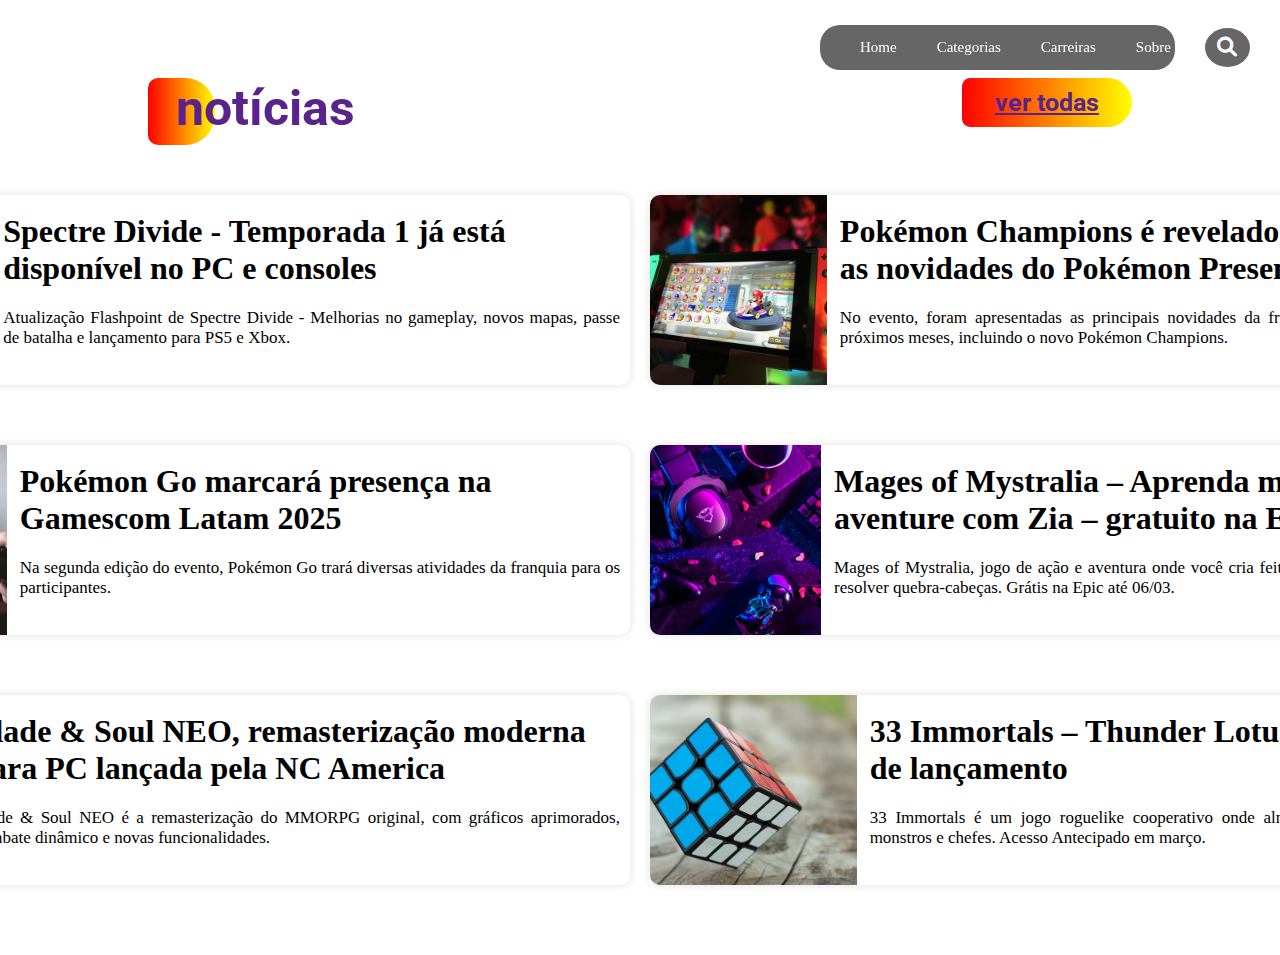
==== site/index.html @ c940020b "alterações 28-02-25" ====
<!DOCTYPE html>
<html lang="pt-br">
  <head>
    <meta charset="UTF-8" />
    <meta name="viewport" content="width=device-width, initial-scale=1.0" />
    <title>ANGG</title>
    <link rel="stylesheet" href="style.css" />
    <link
      rel="stylesheet"
      href="https://cdnjs.cloudflare.com/ajax/libs/font-awesome/6.0.0-beta3/css/all.min.css"
    />
    <link rel="preconnect" href="https://fonts.googleapis.com" />
    <link rel="preconnect" href="https://fonts.gstatic.com" crossorigin />
    <link
      href="https://fonts.googleapis.com/css2?family=Roboto:ital,wght@0,100..900;1,100..900&display=swap"
      rel="stylesheet"
    />
  </head>
  <body>
    <header>
      <div class="nav">
        <ul class="menu">
          <li><a href="">Home</a></li>
          <li><a href="">Categorias</a></li>
          <li><a href="">Carreiras</a></li>
          <li><a href="">Sobre</a></li>
        </ul>
        <div class="fundo">
          <button class="pesquisa">
            <i class="fas fa-search"></i>
          </button>
        </div>
      </div>
    </header>

    <main>
      <!-- Inicio da Main -->
      <div id="inicioMain">
        <div id="decoracao">
          <div></div>
          <h1 id="tituloMain">notícias</h1>
        </div>
        <div id="btTodos">
          <a id="textoBtTodos" href="">ver todas</a>
        </div>
      </div>

      <!-- Linha 1 -->
      <div class="linhas">
        <!-- Coluna -->
        <article>
          <!-- Noticia 1 -->
          <div class="noticia">
            <!-- Imagem -->
            <div id="imagemNoticia1" class="imagemNoticia">
              <img src="" alt="" />
            </div>
            <!-- Titulo e Descrição da Noticia -->
            <div class="textoNoticia">
              <!-- Titulo da Noticia -->
              <a class="link_news" href="">
                <h1>
                  Spectre Divide - Temporada 1 já está disponível no PC e
                  consoles
                </h1>
              </a>
              <!-- Descrição da Noticia -->
              <p>
                Atualização Flashpoint de Spectre Divide - Melhorias no
                gameplay, novos mapas, passe de batalha e lançamento para PS5 e
                Xbox.
              </p>
            </div>
          </div>
          <!-- Noticia 2 -->
          <div class="noticia">
            <!-- Imagem -->
            <div id="imagemNoticia2" class="imagemNoticia"></div>
            <!-- Titulo e Descrição da Noticia -->
            <div class="textoNoticia">
              <!-- Titulo da Noticia -->
              <a class="link_news" href="">
                <h1>
                  Pokémon Champions é revelado; confira todas as novidades do
                  Pokémon Presents
                </h1>
              </a>
              <!-- Descrição da Noticia -->
              <p>
                No evento, foram apresentadas as principais novidades da
                franquia que estão por vir nos próximos meses, incluindo o novo
                Pokémon Champions.
              </p>
            </div>
          </div>
        </article>
      </div>

      <!-- Linha 2 -->
      <div class="linhas">
        <!-- Coluna -->
        <article>
          <!-- Noticia 3 -->
          <div class="noticia">
            <!-- Imagem -->
            <div id="imagemNoticia3" class="imagemNoticia"></div>
            <!-- Titulo e Descrição da Noticia -->
            <div class="textoNoticia">
              <!-- Titulo da Noticia -->
              <a class="link_news" href="">
                <h1>Pokémon Go marcará presença na Gamescom Latam 2025</h1>
              </a>
              <!-- Descrição da Noticia -->
              <p>
                Na segunda edição do evento, Pokémon Go trará diversas
                atividades da franquia para os participantes.
              </p>
            </div>
          </div>
          <!-- Noticia 4 -->
          <div class="noticia">
            <!-- Imagem -->
            <div id="imagemNoticia4" class="imagemNoticia"></div>
            <!-- Titulo e Descrição da Noticia -->
            <div class="textoNoticia">
              <!-- Titulo da Noticia -->
              <a class="link_news" href="">
                <h1>
                  Mages of Mystralia – Aprenda magia e se aventure com Zia –
                  gratuito na Epic Games
                </h1>
              </a>
              <!-- Descrição da Noticia -->
              <p>
                Mages of Mystralia, jogo de ação e aventura onde você cria
                feitiços para enfrentar inimigos e resolver quebra-cabeças.
                Grátis na Epic até 06/03.
              </p>
            </div>
          </div>
        </article>
      </div>
      <!-- Linha 3 -->
      <div class="linhas">
        <!-- Coluna -->
        <article>
          <!-- Noticia 5 -->
          <div class="noticia">
            <!-- Imagem -->
            <div id="imagemNoticia5" class="imagemNoticia"></div>
            <!-- Titulo e Descrição da Noticia -->
            <div class="textoNoticia">
              <!-- Titulo da Noticia -->
              <a class="link_news" href="">
                <h1>
                  Blade & Soul NEO, remasterização moderna para PC lançada pela
                  NC America
                </h1>
              </a>
              <!-- Descrição da Noticia -->
              <p>
                Blade & Soul NEO é a remasterização do MMORPG original, com
                gráficos aprimorados, combate dinâmico e novas funcionalidades.
              </p>
            </div>
          </div>
          <!-- Noticia 6 -->
          <div class="noticia">
            <!-- Imagem -->
            <div id="imagemNoticia6" class="imagemNoticia"></div>
            <!-- Titulo e Descrição da Noticia -->
            <div class="textoNoticia">
              <!-- Titulo da Noticia -->
              <a class="link_news" href="">
                <h1>33 Immortals – Thunder Lotus revela data de lançamento</h1>
              </a>
              <!-- Descrição da Noticia -->
              <p>
                33 Immortals é um jogo roguelike cooperativo onde almas
                condenadas lutam contra monstros e chefes. Acesso Antecipado em
                março.
              </p>
            </div>
          </div>
        </article>
      </div>
    </main>
  </body>
</html>
---- site/style.css ----
ul {
    list-style: none;
    background-color: black;
    padding: 1px;
    overflow: hidden;
}
li {
    float: right;
}
li a {
    display: flex;
    color: white;
    text-align: center;
    padding: 14px 16px;
    text-decoration: none;
}
li a:hover {
    background-color: #111;
}
main {
    display: flex;
    flex-direction: column;
    align-items: center;
    margin: 40px;
}
.colunas {
    display: flex;
    margin: 20px;
    padding: 10px;
    background-color: blue;
}
article {
    flex: 1;
    margin: 10px;
    padding: 10px;
    background-color: darkgray;
}
.nav {
    width: 100%;
    display: flex;
    position: fixed;
    justify-content: right;
    align-items: center;
    top: 0;
    left: 0;
    z-index: 1000;
    flex-grow: 1;
}
.menu {
    background-color: black;
    opacity: 0.6;
    display: flex;
    list-style-type: none;
    height: 5vh;
    align-items: center;
    justify-content: space-between;
    width: 35vh;
    margin: 25px 30px 0 0;
    padding: 0 20px 0 20px;
    border-radius: 20px;
}
.menu li a {
    color: white;
    text-decoration: none;
    font-size: 15px;
    padding: 20px;
}
.fundo {
    display: flex;
    align-items: center;
}
.pesquisa {
    background-color: black;
    border-radius: 100%;
    opacity: 0.6;
    color: white;
    border: none;
    margin: 25px 30px 0 0;
    padding: 8px 12px;
    cursor: pointer;
    font-size: 20px;
}
.pesquisa i {
    margin-right: 1px;
}
.pesquisa:hover {
    color: #555;
}
header {
    display: flex;
    justify-content: space-between;
    align-items: center;
    padding: 0 20px;
    box-sizing: border-box;
    width: 100%;
    height: 30px;
    margin-top: 0;
    /* background-image: url(../imagens/galeria3.jpg);
    background-position: center; */
}
#inicioMain {
    width: 100%;
    margin-bottom: 20px;
}
#decoracao {
    background-color: black;
    width: 67px;
    height: 67px;
    float: left;
    margin-left: 100px;
    font-size: 40px;
    border-top-left-radius: 10px;
    border-bottom-left-radius: 10px;
    border-top-right-radius: 30px;
    border-bottom-right-radius: 30px;
    background-image: linear-gradient(to right, red , yellow);
}
#tituloMain {
    float: left;
    margin-top: -2px;
    margin-left: 100px;
    font-size: 50px;
    translate: -40%;
    color: black;
    font-family: sans-serif;
    color: rgba(90, 34, 139);
    font-family: "Roboto", sans-serif;
}
#btTodos {
    width: 150px;
    text-align: center;
    border-top-left-radius: 10px;
    border-bottom-left-radius: 10px;
    border-top-right-radius: 30px;
    border-bottom-right-radius: 30px;
    float: right;
    margin-right: 100px;
    background-image: linear-gradient(to right, red , yellow);
    font-size: 25px;
    padding: 10px;
}
#textoBtTodos {
    color: rgba(90, 34, 139);
    font-family: "Roboto", sans-serif;
    font-weight: bold;
}
.link_news {
    text-decoration: none;
    color: black;
}
.linhas {
    display: flex;
    margin: 5px;
    padding: 5px;
}
article {
    display: flex;
    flex: 1;
    background-color: white;
}
/* Bloco inteiro da Noticia */
.noticia {
    display: flex;
    border-radius: 10px;
    border-radius: 10px;
    box-shadow: 0px 0px 10px rgba(0, 0, 0, 0.123);
    margin-left: 10px;
    margin-right: 10px;
    width: 850px;
}
/* Imagens das Noticias */
.imagemNoticia {
    height: 190px;
    width: 300px;
    border-top-left-radius: 10px;
    border-bottom-left-radius: 10px;
}
#imagemNoticia1 {
    background-image: url(imagens/img1.jpg);
    background-position: center;
    background-size: cover;
}
#imagemNoticia2 {
    background-image: url(imagens/img2.jpg);
    background-position: center;
    background-size: cover;
}
#imagemNoticia3 {
    background-image: url(imagens/img3.jpg);
    background-position: center;
    background-size: cover;
}
#imagemNoticia4 {
    background-image: url(imagens/img4.jpg);
    background-position: center;
    background-size: cover;
}
#imagemNoticia5 {
    background-image: url(imagens/img5.jpg);
    background-position: center;
    background-size: cover;
}
#imagemNoticia6 {
    background-image: url(imagens/img6.jpg);
    background-position: center;
    background-size: cover;
}
/* Todos os textos da noticia */
.textoNoticia {
    margin-top: 15px;
}
h1 {
    margin: 0px 5px 18px 10px;
    padding: 3px 5px 0px 3px;
}
p {
    margin: 3px 5px 0px 10px;
    padding: 3px 5px 0px 3px;
    text-align: justify;
    font-size: 17px;
}
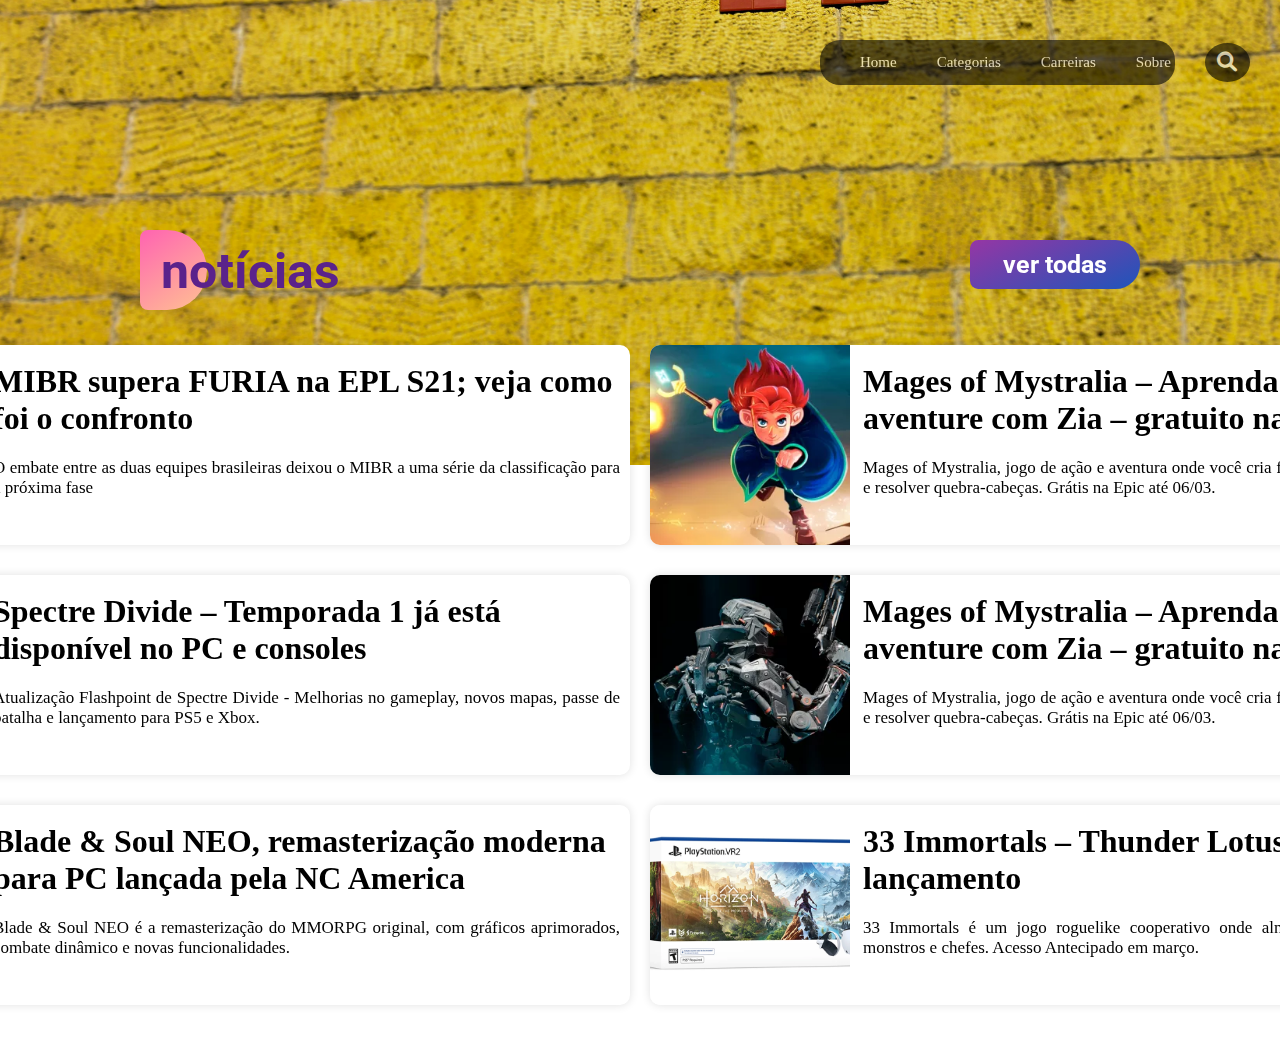
==== commit 84b29a74: "alterações 05-03-25" ====
--- a/site/index.html
+++ b/site/index.html
@@ -31,6 +31,7 @@
           </button>
         </div>
       </div>
+      <div class="background-container"></div>
     </header>
 
     <main>
@@ -41,7 +42,7 @@
           <h1 id="tituloMain">notícias</h1>
         </div>
         <div id="btTodos">
-          <a id="textoBtTodos" href="">ver todas</a>
+          <a id="textoBtTodos" href="verTodos.html" target="_blank">ver todas</a>
         </div>
       </div>
 
@@ -53,22 +54,19 @@
           <div class="noticia">
             <!-- Imagem -->
             <div id="imagemNoticia1" class="imagemNoticia">
-              <img src="" alt="" />
             </div>
             <!-- Titulo e Descrição da Noticia -->
             <div class="textoNoticia">
               <!-- Titulo da Noticia -->
-              <a class="link_news" href="">
+              <a class="link_news" href="noticia3.html" target="_blank">
                 <h1>
-                  Spectre Divide - Temporada 1 já está disponível no PC e
-                  consoles
+                  MIBR supera FURIA na EPL S21; veja como foi o confronto
                 </h1>
               </a>
               <!-- Descrição da Noticia -->
               <p>
-                Atualização Flashpoint de Spectre Divide - Melhorias no
-                gameplay, novos mapas, passe de batalha e lançamento para PS5 e
-                Xbox.
+                O embate entre as duas equipes brasileiras deixou o MIBR a uma série da classificação para a
+                            próxima fase
               </p>
             </div>
           </div>
@@ -79,17 +77,14 @@
             <!-- Titulo e Descrição da Noticia -->
             <div class="textoNoticia">
               <!-- Titulo da Noticia -->
-              <a class="link_news" href="">
+              <a class="link_news" href="noticia1.html" target="_blank">
                 <h1>
-                  Pokémon Champions é revelado; confira todas as novidades do
-                  Pokémon Presents
+                  Mages of Mystralia – Aprenda magia e se aventure com Zia – gratuito na Epic Games
                 </h1>
               </a>
               <!-- Descrição da Noticia -->
               <p>
-                No evento, foram apresentadas as principais novidades da
-                franquia que estão por vir nos próximos meses, incluindo o novo
-                Pokémon Champions.
+                Mages of Mystralia, jogo de ação e aventura onde você cria feitiços para enfrentar inimigos e resolver quebra-cabeças. Grátis na Epic até 06/03.
               </p>
             </div>
           </div>
@@ -107,13 +102,12 @@
             <!-- Titulo e Descrição da Noticia -->
             <div class="textoNoticia">
               <!-- Titulo da Noticia -->
-              <a class="link_news" href="">
-                <h1>Pokémon Go marcará presença na Gamescom Latam 2025</h1>
+              <a class="link_news" href="noticia2.html" target="_blank">
+                <h1>Spectre Divide – Temporada 1 já está disponível no PC e consoles</h1>
               </a>
               <!-- Descrição da Noticia -->
               <p>
-                Na segunda edição do evento, Pokémon Go trará diversas
-                atividades da franquia para os participantes.
+                Atualização Flashpoint de Spectre Divide - Melhorias no gameplay, novos mapas, passe de batalha e lançamento para PS5 e Xbox.
               </p>
             </div>
           </div>
--- a/site/style.css
+++ b/site/style.css
@@ -37,6 +37,7 @@
 }
 .nav {
     width: 100%;
+    height: 100px;
     display: flex;
     position: fixed;
     justify-content: right;
@@ -90,13 +91,11 @@
     display: flex;
     justify-content: space-between;
     align-items: center;
-    padding: 0 20px;
+    padding: 0px;
     box-sizing: border-box;
     width: 100%;
     height: 30px;
-    margin-top: 0;
-    /* background-image: url(../imagens/galeria3.jpg);
-    background-position: center; */
+    margin: 0px 0px 200px 0px;
 }
 #inicioMain {
     width: 100%;
@@ -105,22 +104,22 @@
 #decoracao {
     background-color: black;
     width: 67px;
-    height: 67px;
+    height: 80px;
     float: left;
     margin-left: 100px;
     font-size: 40px;
     border-top-left-radius: 10px;
     border-bottom-left-radius: 10px;
-    border-top-right-radius: 30px;
-    border-bottom-right-radius: 30px;
-    background-image: linear-gradient(to right, red , yellow);
+    border-top-right-radius: 50px;
+    border-bottom-right-radius: 50px;
+    background: linear-gradient(146.31deg, rgb(255, 99, 177), rgb(255, 194, 146));
 }
 #tituloMain {
     float: left;
-    margin-top: -2px;
+    margin-top: 9px;
     margin-left: 100px;
     font-size: 50px;
-    translate: -40%;
+    translate: -44%;
     color: black;
     font-family: sans-serif;
     color: rgba(90, 34, 139);
@@ -135,14 +134,19 @@
     border-bottom-right-radius: 30px;
     float: right;
     margin-right: 100px;
-    background-image: linear-gradient(to right, red , yellow);
+    background: linear-gradient(156.30deg, rgb(150, 54, 164), rgb(30, 85, 186));
     font-size: 25px;
     padding: 10px;
+    margin-top: 10px;
+}
+#btTodos:hover {
+    background: linear-gradient(146.31deg, rgb(255, 99, 177), rgb(255, 194, 146));
 }
 #textoBtTodos {
-    color: rgba(90, 34, 139);
+    color: white;
     font-family: "Roboto", sans-serif;
     font-weight: bold;
+    text-decoration: none;
 }
 .link_news {
     text-decoration: none;
@@ -151,12 +155,14 @@
 .linhas {
     display: flex;
     margin: 5px;
-    padding: 5px;
+    padding: 0px;
+    background-color: transparent;
 }
 article {
     display: flex;
     flex: 1;
-    background-color: white;
+    background-color: transparent;
+    padding: 0px;
 }
 /* Bloco inteiro da Noticia */
 .noticia {
@@ -167,47 +173,53 @@
     margin-left: 10px;
     margin-right: 10px;
     width: 850px;
+    padding: 0px;
+    background-color: white;
 }
 /* Imagens das Noticias */
 .imagemNoticia {
-    height: 190px;
-    width: 300px;
+    background-position: center;
+    background-size: cover;
+    height: 200px;
+    width: 200px;
+    margin-left: opx;
     border-top-left-radius: 10px;
     border-bottom-left-radius: 10px;
 }
 #imagemNoticia1 {
-    background-image: url(imagens/img1.jpg);
-    background-position: center;
-    background-size: cover;
+    background-image: url(imagens/verTodos/primeiraNoticia.webp);
+    height: 200px;
+    width: 200px;
 }
 #imagemNoticia2 {
-    background-image: url(imagens/img2.jpg);
-    background-position: center;
-    background-size: cover;
+    background-image: url(imagens/verTodos/noticiaRestante1.webp);
+    height: 200px;
+    width: 200px;
 }
 #imagemNoticia3 {
-    background-image: url(imagens/img3.jpg);
-    background-position: center;
-    background-size: cover;
+    background-image: url(imagens/verTodos/noticiaRestante2.webp);
+    height: 200px;
+    width: 200px;
 }
 #imagemNoticia4 {
-    background-image: url(imagens/img4.jpg);
-    background-position: center;
-    background-size: cover;
+    background-image: url(imagens/verTodos/noticiaRestante3.webp);
+    height: 200px;
+    width: 200px;
 }
 #imagemNoticia5 {
-    background-image: url(imagens/img5.jpg);
-    background-position: center;
-    background-size: cover;
+    background-image: url(imagens/verTodos/noticiaRestante4.webp);
+    height: 200px;
+    width: 200px;
 }
 #imagemNoticia6 {
-    background-image: url(imagens/img6.jpg);
-    background-position: center;
-    background-size: cover;
+    background-image: url(imagens/verTodos/noticiaRestante5.webp);
+    height: 200px;
+    width: 200px;
 }
 /* Todos os textos da noticia */
 .textoNoticia {
     margin-top: 15px;
+    width: 650px;
 }
 h1 {
     margin: 0px 5px 18px 10px;
@@ -218,4 +230,21 @@
     padding: 3px 5px 0px 3px;
     text-align: justify;
     font-size: 17px;
+}
+body {
+    margin: 0px;
+    padding: 0px;
+}
+.background-container {
+    width: 100%;
+    height: 100vh;
+    background-image: url(/site/imagens/img8.jpg);
+    background-position: top;
+    background-size: cover;
+    background-repeat: no-repeat;
+    border-bottom-right-radius: 80px;
+    border-bottom-left-radius: 80px;
+    overflow: hidden;
+    padding: 0px;
+    margin: 0px;
 }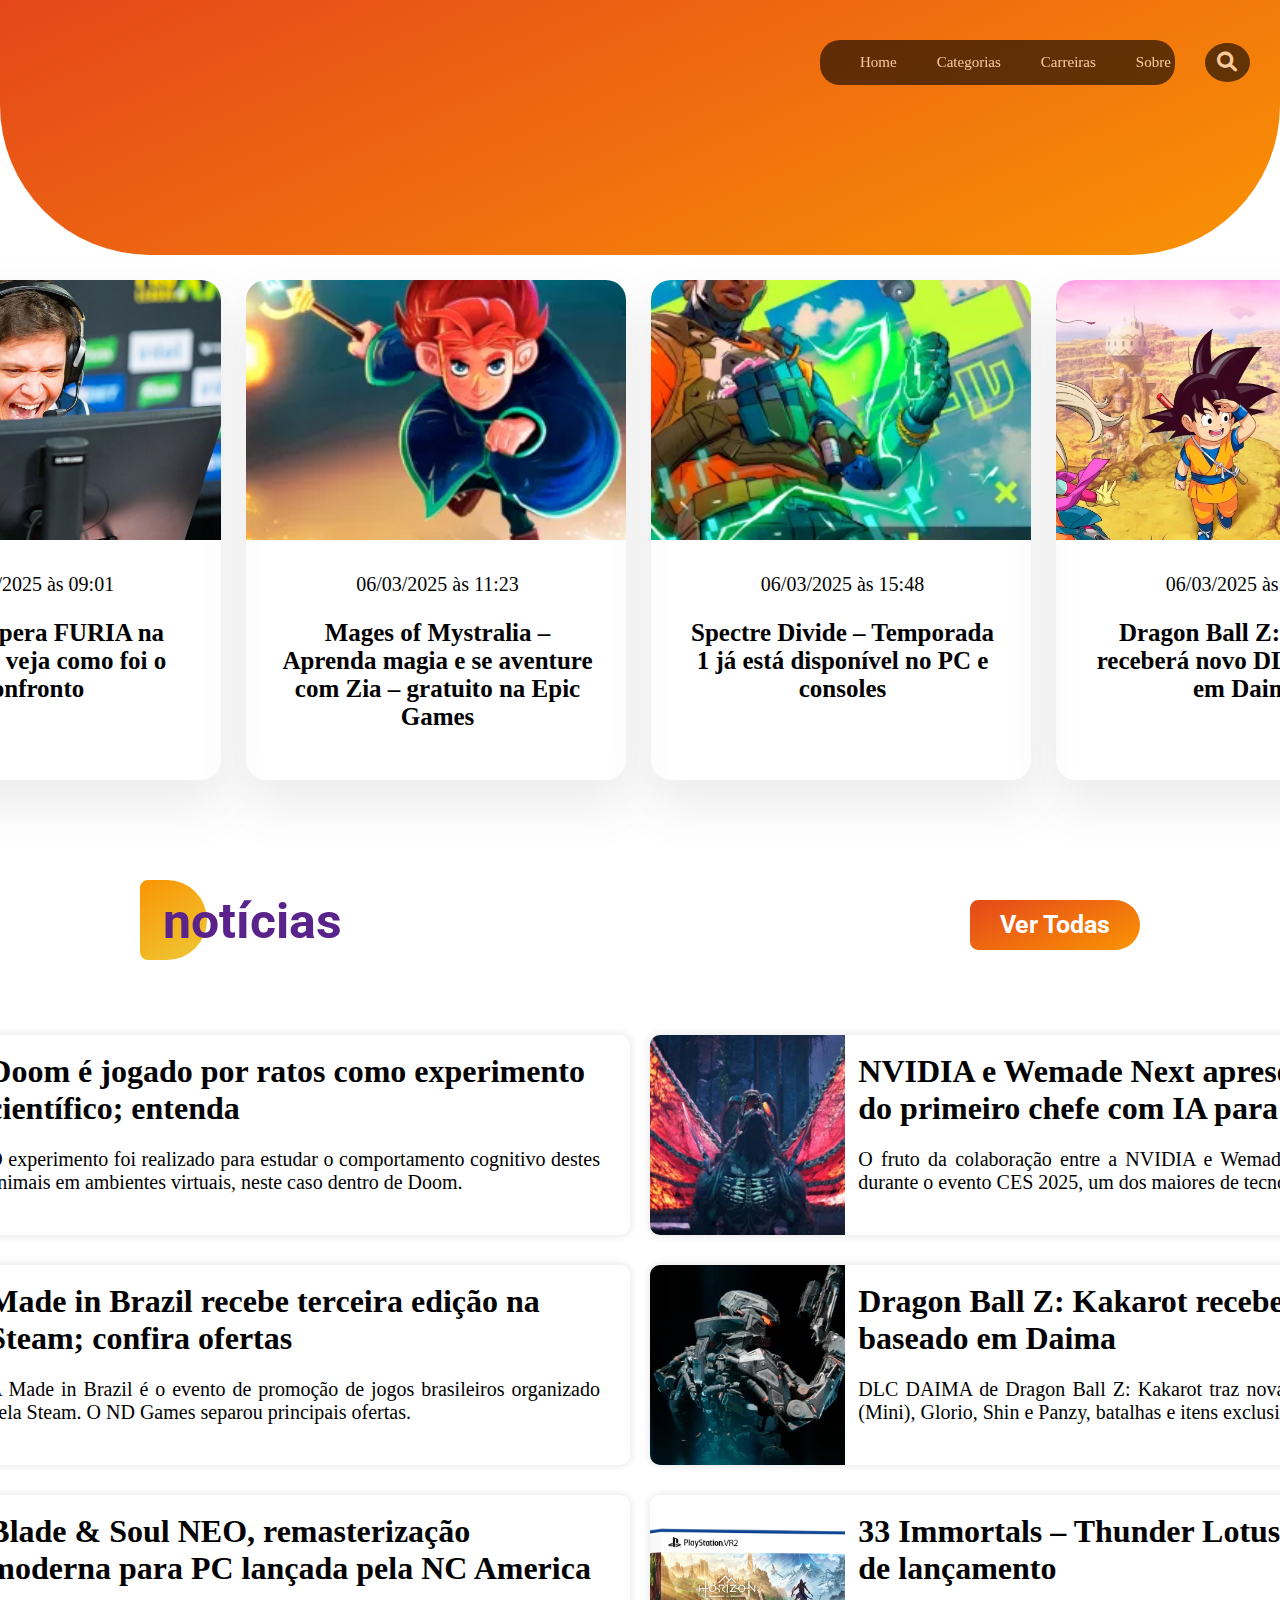
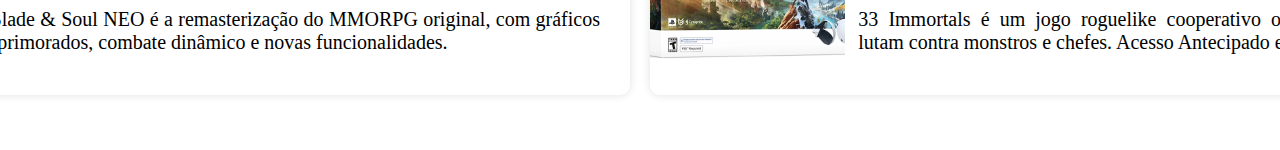
==== commit 7707a1af: "alterações 06-03-25" ====
--- a/site/index.html
+++ b/site/index.html
@@ -5,20 +5,20 @@
     <meta name="viewport" content="width=device-width, initial-scale=1.0" />
     <title>ANGG</title>
     <link rel="stylesheet" href="style.css" />
-    <link
-      rel="stylesheet"
-      href="https://cdnjs.cloudflare.com/ajax/libs/font-awesome/6.0.0-beta3/css/all.min.css"
-    />
+    <link rel="stylesheet" href="https://cdnjs.cloudflare.com/ajax/libs/font-awesome/6.0.0-beta3/css/all.min.css"/>
     <link rel="preconnect" href="https://fonts.googleapis.com" />
     <link rel="preconnect" href="https://fonts.gstatic.com" crossorigin />
-    <link
-      href="https://fonts.googleapis.com/css2?family=Roboto:ital,wght@0,100..900;1,100..900&display=swap"
-      rel="stylesheet"
-    />
+    <link href="https://fonts.googleapis.com/css2?family=Roboto:ital,wght@0,100..900;1,100..900&display=swap" rel="stylesheet" />
+    <link rel="preconnect" href="https://fonts.googleapis.com">
+    <link rel="preconnect" href="https://fonts.gstatic.com" crossorigin>
+    <link href="https://fonts.googleapis.com/css2?family=Lilita+One&display=swap" rel="stylesheet">
   </head>
+
   <body>
     <header>
       <div class="nav">
+        <div id="logo"></div>
+        <h1>ANEWSGG</h1>
         <ul class="menu">
           <li><a href="">Home</a></li>
           <li><a href="">Categorias</a></li>
@@ -35,6 +35,64 @@
     </header>
 
     <main>
+      <!-- Noticias do Dia -->
+      <div id="noticiasDoDia">
+        <!-- 1ª Noticia do Dia -->
+        <div class="noticiaDoDia">
+          <!-- Imagem 1ª Noticia do Dia -->
+          <div id="imagemNoticiaDoDia1" class="imagemNoticiaDoDia"></div>
+          <!-- Texto 1ª Noticia do Dia -->
+          <div class="textoNoticiaDoDia">
+            <p>06/03/2025 às 09:01</p>
+            <a href="noticia3.html" target="_blank">
+              <h1>MIBR supera FURIA na EPL S21; veja como foi o confronto</h1>
+            </a>
+          </div>
+        </div>
+        <!-- 2ª Noticia do Dia -->
+        <div class="noticiaDoDia">
+          <!-- Imagem 2ª Noticia do Dia -->
+          <div id="imagemNoticiaDoDia2" class="imagemNoticiaDoDia"></div>
+          <!-- Texto 2ª Noticia do Dia -->
+          <div class="textoNoticiaDoDia">
+            <p>06/03/2025 às 11:23</p>
+            <a href="noticia1.html" target="_blank">
+              <h1>
+                Mages of Mystralia – Aprenda magia e se aventure com Zia –
+                gratuito na Epic Games
+              </h1>
+            </a>
+          </div>
+        </div>
+        <!-- 3ª Noticia do Dia -->
+        <div class="noticiaDoDia">
+          <!-- Imagem 3ª Noticia do Dia -->
+          <div id="imagemNoticiaDoDia3" class="imagemNoticiaDoDia"></div>
+          <!-- Texto 3ª Noticia do Dia -->
+          <div class="textoNoticiaDoDia">
+            <p>06/03/2025 às 15:48</p>
+            <a href="noticia2.html" target="_blank">
+              <h1>
+                Spectre Divide – Temporada 1 já está disponível no PC e consoles
+              </h1>
+            </a>
+          </div>
+        </div>
+        <!-- 4ª Noticia do Dia -->
+        <div class="noticiaDoDia">
+          <!-- Imagem 4ª Noticia do Dia -->
+          <div id="imagemNoticiaDoDia4" class="imagemNoticiaDoDia"></div>
+          <!-- Texto 4ª Noticia do Dia -->
+          <div class="textoNoticiaDoDia">
+            <p>06/03/2025 às 18:00</p>
+            <a href="noticia4.html" target="_blank">
+              <h1>Dragon Ball Z: Kakarot receberá novo DLC baseado em Daima</h1>
+            </a>
+          </div>
+        </div>
+      </div>
+      <!-- Noticias do Dia -->
+
       <!-- Inicio da Main -->
       <div id="inicioMain">
         <div id="decoracao">
@@ -42,9 +100,12 @@
           <h1 id="tituloMain">notícias</h1>
         </div>
         <div id="btTodos">
-          <a id="textoBtTodos" href="verTodos.html" target="_blank">ver todas</a>
-        </div>
-      </div>
+          <a id="textoBtTodos" href="verTodos.html" target="_blank"
+            >Ver Todas</a
+          >
+        </div>
+      </div>
+      <!-- Inicio da Main -->
 
       <!-- Linha 1 -->
       <div class="linhas">
@@ -53,20 +114,20 @@
           <!-- Noticia 1 -->
           <div class="noticia">
             <!-- Imagem -->
-            <div id="imagemNoticia1" class="imagemNoticia">
-            </div>
-            <!-- Titulo e Descrição da Noticia -->
-            <div class="textoNoticia">
-              <!-- Titulo da Noticia -->
-              <a class="link_news" href="noticia3.html" target="_blank">
-                <h1>
-                  MIBR supera FURIA na EPL S21; veja como foi o confronto
-                </h1>
-              </a>
-              <!-- Descrição da Noticia -->
-              <p>
-                O embate entre as duas equipes brasileiras deixou o MIBR a uma série da classificação para a
-                            próxima fase
+            <div id="imagemNoticia1" class="imagemNoticia"></div>
+            <!-- Titulo e Descrição da Noticia -->
+            <div class="textoNoticia">
+              <!-- Titulo da Noticia -->
+              <a class="link_news" href="" target="_blank">
+                <h1>
+                  Doom é jogado por ratos como experimento científico; entenda
+                </h1>
+              </a>
+              <!-- Descrição da Noticia -->
+              <p>
+                O experimento foi realizado para estudar o comportamento
+                cognitivo destes animais em ambientes virtuais, neste caso
+                dentro de Doom.
               </p>
             </div>
           </div>
@@ -77,14 +138,17 @@
             <!-- Titulo e Descrição da Noticia -->
             <div class="textoNoticia">
               <!-- Titulo da Noticia -->
-              <a class="link_news" href="noticia1.html" target="_blank">
-                <h1>
-                  Mages of Mystralia – Aprenda magia e se aventure com Zia – gratuito na Epic Games
-                </h1>
-              </a>
-              <!-- Descrição da Noticia -->
-              <p>
-                Mages of Mystralia, jogo de ação e aventura onde você cria feitiços para enfrentar inimigos e resolver quebra-cabeças. Grátis na Epic até 06/03.
+              <a class="link_news" href="" target="_blank">
+                <h1>
+                  NVIDIA e Wemade Next apresentam criação do primeiro chefe com
+                  IA para MIR5
+                </h1>
+              </a>
+              <!-- Descrição da Noticia -->
+              <p>
+                O fruto da colaboração entre a NVIDIA e Wemade Next foi
+                apresentada durante o evento CES 2025, um dos maiores de
+                tecnologia do mundo.
               </p>
             </div>
           </div>
@@ -102,12 +166,16 @@
             <!-- Titulo e Descrição da Noticia -->
             <div class="textoNoticia">
               <!-- Titulo da Noticia -->
-              <a class="link_news" href="noticia2.html" target="_blank">
-                <h1>Spectre Divide – Temporada 1 já está disponível no PC e consoles</h1>
-              </a>
-              <!-- Descrição da Noticia -->
-              <p>
-                Atualização Flashpoint de Spectre Divide - Melhorias no gameplay, novos mapas, passe de batalha e lançamento para PS5 e Xbox.
+              <a class="link_news" href="" target="_blank">
+                <h1>
+                  Made in Brazil recebe terceira edição na Steam; confira
+                  ofertas
+                </h1>
+              </a>
+              <!-- Descrição da Noticia -->
+              <p>
+                A Made in Brazil é o evento de promoção de jogos brasileiros
+                organizado pela Steam. O ND Games separou principais ofertas.
               </p>
             </div>
           </div>
@@ -120,15 +188,13 @@
               <!-- Titulo da Noticia -->
               <a class="link_news" href="">
                 <h1>
-                  Mages of Mystralia – Aprenda magia e se aventure com Zia –
-                  gratuito na Epic Games
-                </h1>
-              </a>
-              <!-- Descrição da Noticia -->
-              <p>
-                Mages of Mystralia, jogo de ação e aventura onde você cria
-                feitiços para enfrentar inimigos e resolver quebra-cabeças.
-                Grátis na Epic até 06/03.
+                  Dragon Ball Z: Kakarot receberá novo DLC baseado em Daima
+                </h1>
+              </a>
+              <!-- Descrição da Noticia -->
+              <p>
+                DLC DAIMA de Dragon Ball Z: Kakarot traz novas aventuras com
+                Goku (Mini), Glorio, Shin e Panzy, batalhas e itens exclusivos.
               </p>
             </div>
           </div>
@@ -179,5 +245,8 @@
         </article>
       </div>
     </main>
+    <footer>
+      
+    </footer>
   </body>
 </html>
--- a/site/style.css
+++ b/site/style.css
@@ -56,7 +56,7 @@
     align-items: center;
     justify-content: space-between;
     width: 35vh;
-    margin: 25px 30px 0 0;
+    margin: 25px 30px 0px 0px;
     padding: 0 20px 0 20px;
     border-radius: 20px;
 }
@@ -95,11 +95,11 @@
     box-sizing: border-box;
     width: 100%;
     height: 30px;
-    margin: 0px 0px 200px 0px;
+    margin: 0px 0px 250px 0px;
 }
 #inicioMain {
     width: 100%;
-    margin-bottom: 20px;
+    margin-bottom: 60px;
 }
 #decoracao {
     background-color: black;
@@ -112,14 +112,14 @@
     border-bottom-left-radius: 10px;
     border-top-right-radius: 50px;
     border-bottom-right-radius: 50px;
-    background: linear-gradient(146.31deg, rgb(255, 99, 177), rgb(255, 194, 146));
+    background: linear-gradient(146.31deg, rgb(250, 148, 4), rgb(238, 202, 55));
 }
 #tituloMain {
     float: left;
     margin-top: 9px;
-    margin-left: 100px;
+    margin-left: 20px;
     font-size: 50px;
-    translate: -44%;
+    /* translate: -44%; */
     color: black;
     font-family: sans-serif;
     color: rgba(90, 34, 139);
@@ -127,6 +127,7 @@
 }
 #btTodos {
     width: 150px;
+    height: 30px;
     text-align: center;
     border-top-left-radius: 10px;
     border-bottom-left-radius: 10px;
@@ -134,13 +135,13 @@
     border-bottom-right-radius: 30px;
     float: right;
     margin-right: 100px;
-    background: linear-gradient(156.30deg, rgb(150, 54, 164), rgb(30, 85, 186));
+    background: linear-gradient(156.30deg, rgb(229, 71, 26), rgb(250, 148, 4));
     font-size: 25px;
     padding: 10px;
-    margin-top: 10px;
+    margin-top: 20px;
 }
 #btTodos:hover {
-    background: linear-gradient(146.31deg, rgb(255, 99, 177), rgb(255, 194, 146));
+    background: linear-gradient(146.31deg, rgb(250, 148, 4), rgb(238, 202, 55));
 }
 #textoBtTodos {
     color: white;
@@ -187,17 +188,17 @@
     border-bottom-left-radius: 10px;
 }
 #imagemNoticia1 {
-    background-image: url(imagens/verTodos/primeiraNoticia.webp);
+    background-image: url(imagens/verTodos/noticiaRestante9.webp);
     height: 200px;
     width: 200px;
 }
 #imagemNoticia2 {
-    background-image: url(imagens/verTodos/noticiaRestante1.webp);
+    background-image: url(imagens/verTodos/noticiaRestante10.webp);
     height: 200px;
     width: 200px;
 }
 #imagemNoticia3 {
-    background-image: url(imagens/verTodos/noticiaRestante2.webp);
+    background-image: url(imagens/verTodos/noticiaRestante11.webp);
     height: 200px;
     width: 200px;
 }
@@ -219,6 +220,7 @@
 /* Todos os textos da noticia */
 .textoNoticia {
     margin-top: 15px;
+    margin-right: 20px;
     width: 650px;
 }
 h1 {
@@ -229,7 +231,7 @@
     margin: 3px 5px 0px 10px;
     padding: 3px 5px 0px 3px;
     text-align: justify;
-    font-size: 17px;
+    font-size: 20px;
 }
 body {
     margin: 0px;
@@ -237,14 +239,92 @@
 }
 .background-container {
     width: 100%;
-    height: 100vh;
-    background-image: url(/site/imagens/img8.jpg);
+    height: 53.4vh;
+    background: linear-gradient(156.30deg, rgb(229, 71, 26) 21.795%, rgb(250, 148, 4) 101.627%), rgb(238, 202, 55);
     background-position: top;
     background-size: cover;
     background-repeat: no-repeat;
-    border-bottom-right-radius: 80px;
-    border-bottom-left-radius: 80px;
+    border-bottom-right-radius: 150px;
+    border-bottom-left-radius: 150px;
     overflow: hidden;
     padding: 0px;
     margin: 0px;
+    position: fixed;
+}
+
+/* ---- NOTICIAS DO DIA ---- */
+#noticiasDoDia {
+    padding: 0px;
+    display: flex;
+    width: 1598px;
+    height: 500px;
+    margin-bottom: 100px;
+    background-color: transparent;
+}
+.noticiaDoDia {
+    display: block;
+    height: 500px;
+    width: 380px;
+    box-shadow: 0px 25px 50px 0px rgba(93, 93, 93, 0.12);
+    background-color: transparent;
+    margin-right: 25px;
+    border-radius: 20px;
+}
+.imagemNoticiaDoDia {
+    background-size: cover;
+    background-position: center;
+    background-repeat: no-repeat;
+    height: 260px;
+    width: 380px;
+    padding: 0px;
+    margin: 0px;
+    border-top-right-radius: 20px;
+    margin-bottom: 30px;
+    border-top-left-radius: 20px;
+}
+.textoNoticiaDoDia {
+    margin: auto;
+    padding-left: 20px;
+    padding-right: 20px;
+    text-align: center
+}
+.textoNoticiaDoDia p {
+    margin-bottom: 20px;
+    text-align: center;
+}
+.textoNoticiaDoDia h1 {
+    font-size: 25px;
+    color: black;
+}
+.textoNoticiaDoDia a {
+    text-decoration: none;
+}
+#imagemNoticiaDoDia1 {
+    background-image: url(imagens/verTodos/primeiraNoticia.webp);
+}
+#imagemNoticiaDoDia2 {
+    background-image: url(imagens/verTodos/noticiaRestante1.webp);
+}
+#imagemNoticiaDoDia3 {
+    background-image: url(imagens/verTodos/noticiaRestante2.webp);
+}
+#imagemNoticiaDoDia4 {
+    background-image: url(imagens/noticia4_destaqueFundo.webp);
+}
+.nav h1 {
+    transform: translate(-500%, 180%);
+    font-size: 40px;
+    color: black;
+    font-family: "Lilita One", sans-serif;
+    text-shadow: white 1.5px 0px 4px;
+}
+#logo {
+    background-image: url(imagens/logo.png);
+    transform: translate(-370%, 15%);
+    background-size: cover;
+    width: 200px;
+    height: 200px;
+}
+footer {
+    background: linear-gradient(156.30deg, rgb(229, 71, 26) 21.795%, rgb(250, 148, 4) 101.627%), rgb(238, 202, 55) !important;
 }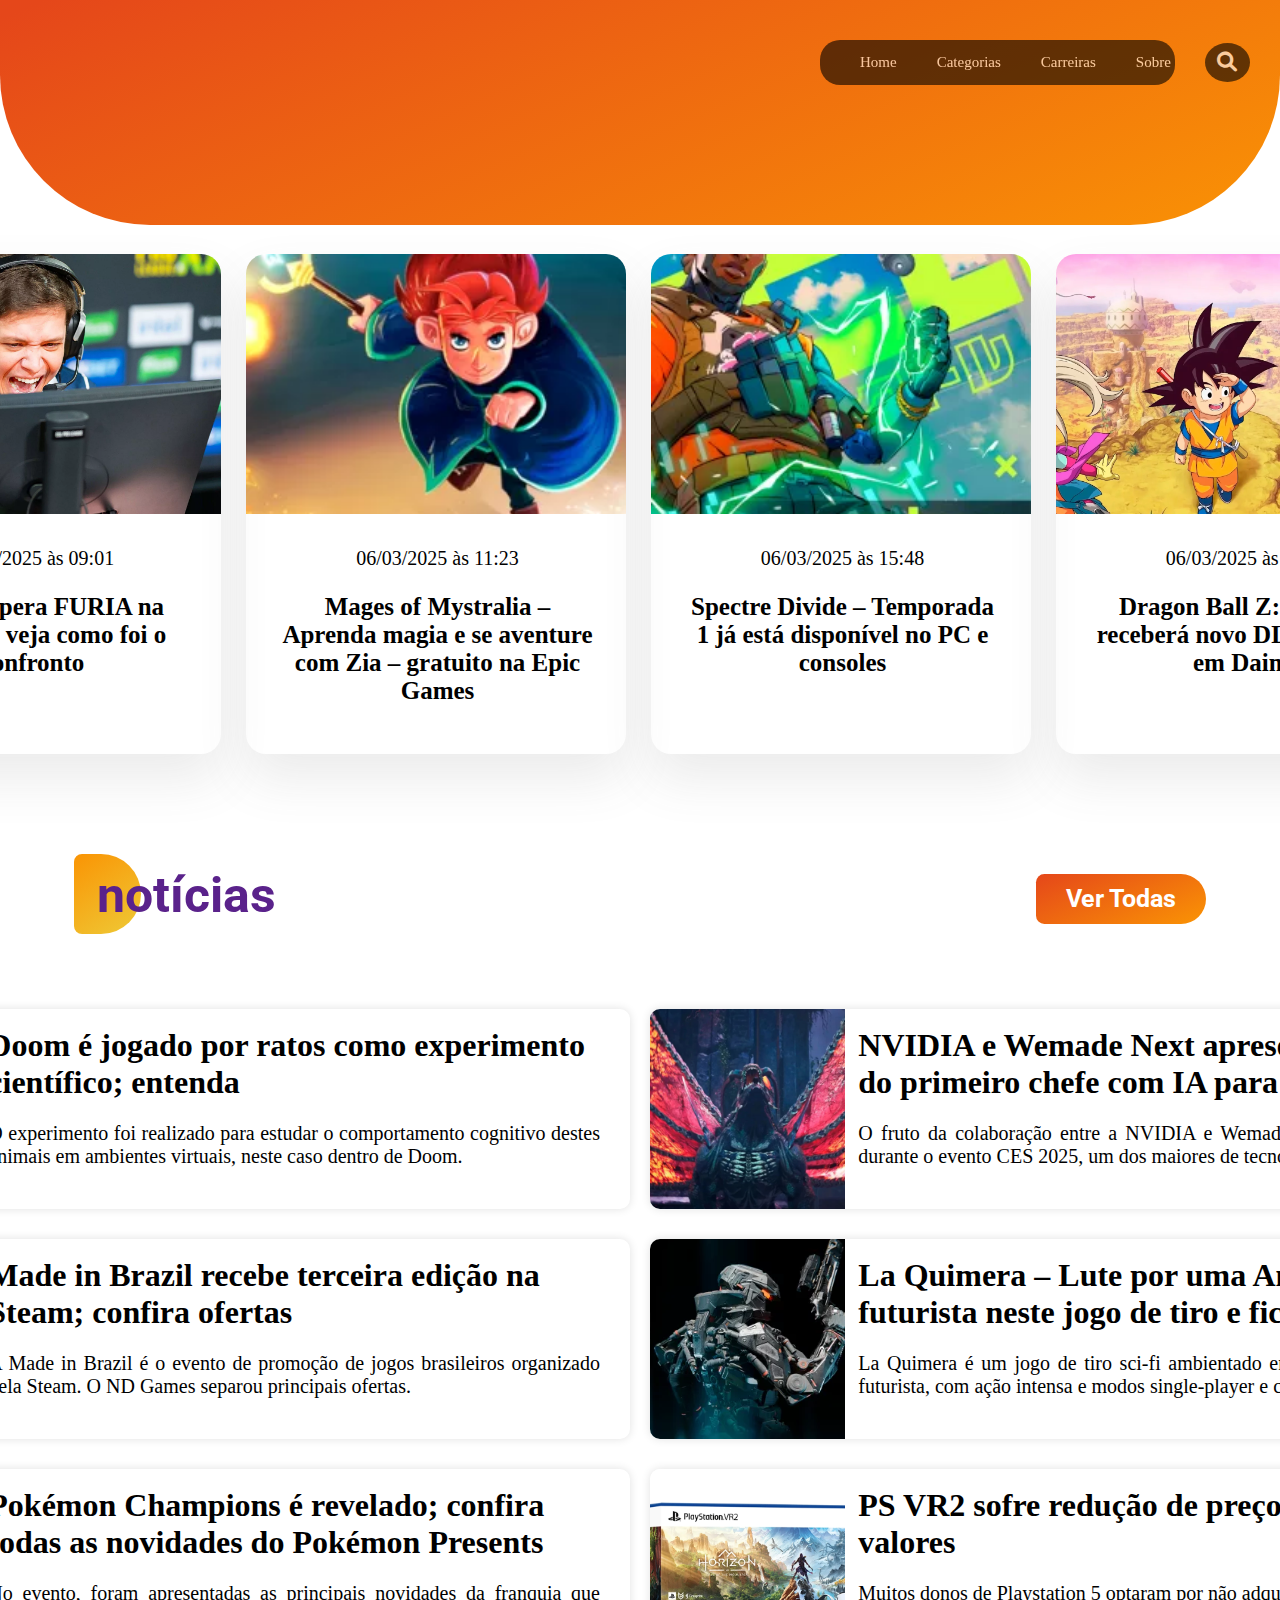
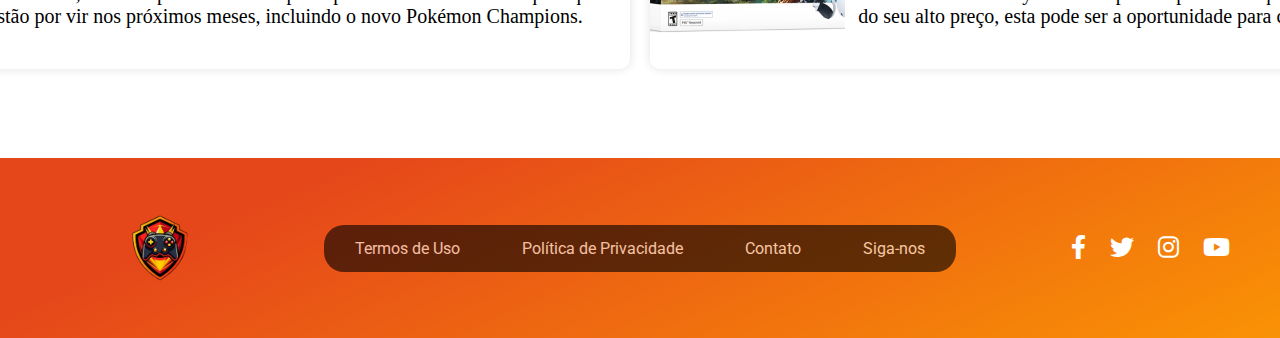
==== commit 58d8d6d2: "alterações finais + footer" ====
--- a/site/index.html
+++ b/site/index.html
@@ -44,7 +44,7 @@
           <!-- Texto 1ª Noticia do Dia -->
           <div class="textoNoticiaDoDia">
             <p>06/03/2025 às 09:01</p>
-            <a href="noticia3.html" target="_blank">
+            <a href="noticia3.html">
               <h1>MIBR supera FURIA na EPL S21; veja como foi o confronto</h1>
             </a>
           </div>
@@ -56,7 +56,7 @@
           <!-- Texto 2ª Noticia do Dia -->
           <div class="textoNoticiaDoDia">
             <p>06/03/2025 às 11:23</p>
-            <a href="noticia1.html" target="_blank">
+            <a href="noticia1.html">
               <h1>
                 Mages of Mystralia – Aprenda magia e se aventure com Zia –
                 gratuito na Epic Games
@@ -71,7 +71,7 @@
           <!-- Texto 3ª Noticia do Dia -->
           <div class="textoNoticiaDoDia">
             <p>06/03/2025 às 15:48</p>
-            <a href="noticia2.html" target="_blank">
+            <a href="noticia2.html">
               <h1>
                 Spectre Divide – Temporada 1 já está disponível no PC e consoles
               </h1>
@@ -85,7 +85,7 @@
           <!-- Texto 4ª Noticia do Dia -->
           <div class="textoNoticiaDoDia">
             <p>06/03/2025 às 18:00</p>
-            <a href="noticia4.html" target="_blank">
+            <a href="noticia4.html">
               <h1>Dragon Ball Z: Kakarot receberá novo DLC baseado em Daima</h1>
             </a>
           </div>
@@ -100,7 +100,7 @@
           <h1 id="tituloMain">notícias</h1>
         </div>
         <div id="btTodos">
-          <a id="textoBtTodos" href="verTodos.html" target="_blank"
+          <a id="textoBtTodos" href="verTodos.html"
             >Ver Todas</a
           >
         </div>
@@ -118,7 +118,7 @@
             <!-- Titulo e Descrição da Noticia -->
             <div class="textoNoticia">
               <!-- Titulo da Noticia -->
-              <a class="link_news" href="" target="_blank">
+              <a class="link_news" href="">
                 <h1>
                   Doom é jogado por ratos como experimento científico; entenda
                 </h1>
@@ -138,7 +138,7 @@
             <!-- Titulo e Descrição da Noticia -->
             <div class="textoNoticia">
               <!-- Titulo da Noticia -->
-              <a class="link_news" href="" target="_blank">
+              <a class="link_news" href="">
                 <h1>
                   NVIDIA e Wemade Next apresentam criação do primeiro chefe com
                   IA para MIR5
@@ -166,7 +166,7 @@
             <!-- Titulo e Descrição da Noticia -->
             <div class="textoNoticia">
               <!-- Titulo da Noticia -->
-              <a class="link_news" href="" target="_blank">
+              <a class="link_news" href="">
                 <h1>
                   Made in Brazil recebe terceira edição na Steam; confira
                   ofertas
@@ -188,13 +188,12 @@
               <!-- Titulo da Noticia -->
               <a class="link_news" href="">
                 <h1>
-                  Dragon Ball Z: Kakarot receberá novo DLC baseado em Daima
-                </h1>
-              </a>
-              <!-- Descrição da Noticia -->
-              <p>
-                DLC DAIMA de Dragon Ball Z: Kakarot traz novas aventuras com
-                Goku (Mini), Glorio, Shin e Panzy, batalhas e itens exclusivos.
+                  La Quimera – Lute por uma América Latina futurista neste jogo de tiro e ficção científica
+                </h1>
+              </a>
+              <!-- Descrição da Noticia -->
+              <p>
+                La Quimera é um jogo de tiro sci-fi ambientado em uma América Latina futurista, com ação intensa e modos single-player e cooperativo.
               </p>
             </div>
           </div>
@@ -213,14 +212,12 @@
               <!-- Titulo da Noticia -->
               <a class="link_news" href="">
                 <h1>
-                  Blade & Soul NEO, remasterização moderna para PC lançada pela
-                  NC America
-                </h1>
-              </a>
-              <!-- Descrição da Noticia -->
-              <p>
-                Blade & Soul NEO é a remasterização do MMORPG original, com
-                gráficos aprimorados, combate dinâmico e novas funcionalidades.
+                  Pokémon Champions é revelado; confira todas as novidades do Pokémon Presents
+                </h1>
+              </a>
+              <!-- Descrição da Noticia -->
+              <p>
+                No evento, foram apresentadas as principais novidades da franquia que estão por vir nos próximos meses, incluindo o novo Pokémon Champions.
               </p>
             </div>
           </div>
@@ -232,13 +229,11 @@
             <div class="textoNoticia">
               <!-- Titulo da Noticia -->
               <a class="link_news" href="">
-                <h1>33 Immortals – Thunder Lotus revela data de lançamento</h1>
-              </a>
-              <!-- Descrição da Noticia -->
-              <p>
-                33 Immortals é um jogo roguelike cooperativo onde almas
-                condenadas lutam contra monstros e chefes. Acesso Antecipado em
-                março.
+                <h1>PS VR2 sofre redução de preço; confira os valores</h1>
+              </a>
+              <!-- Descrição da Noticia -->
+              <p>
+                Muitos donos de Playstation 5 optaram por não adquirir o PS VR2 por conta do seu alto preço, esta pode ser a oportunidade para comprá-lo.
               </p>
             </div>
           </div>
@@ -246,7 +241,25 @@
       </div>
     </main>
     <footer>
-      
-    </footer>
+      <div class="footer-container">
+        <div class="footer-logo">
+          <div id="logoFooter"></div> <!-- Logo -->
+        </div>
+        <div class="footer-links">
+          <ul class="footer-menu">
+            <li><a href="">Termos de Uso</a></li>
+            <li><a href="">Política de Privacidade</a></li>
+            <li><a href="">Contato</a></li>
+            <li><a href="">Siga-nos</a></li>
+          </ul>
+        </div>
+        <div class="footer-social-media">
+          <a href="" class="social-icon"><i class="fab fa-facebook-f"></i></a>
+          <a href="" class="social-icon"><i class="fab fa-twitter"></i></a>
+          <a href="" class="social-icon"><i class="fab fa-instagram"></i></a>
+          <a href="" class="social-icon"><i class="fab fa-youtube"></i></a>
+        </div>
+      </div>
+    </footer>    
   </body>
 </html>
--- a/site/style.css
+++ b/site/style.css
@@ -21,7 +21,7 @@
     display: flex;
     flex-direction: column;
     align-items: center;
-    margin: 40px;
+    margin: -25.8px;
 }
 .colunas {
     display: flex;
@@ -65,6 +65,7 @@
     text-decoration: none;
     font-size: 15px;
     padding: 20px;
+    transition: background-color 0.3s ease;
 }
 .fundo {
     display: flex;
@@ -239,7 +240,7 @@
 }
 .background-container {
     width: 100%;
-    height: 53.4vh;
+    height: 46.7vh;
     background: linear-gradient(156.30deg, rgb(229, 71, 26) 21.795%, rgb(250, 148, 4) 101.627%), rgb(238, 202, 55);
     background-position: top;
     background-size: cover;
@@ -327,4 +328,84 @@
 }
 footer {
     background: linear-gradient(156.30deg, rgb(229, 71, 26) 21.795%, rgb(250, 148, 4) 101.627%), rgb(238, 202, 55) !important;
+    padding: 40px 20px;
+    color: white;
+    text-align: center;
+    font-family: 'Roboto', sans-serif;
+    margin-top: 100px;
+}
+
+.footer-container {
+    display: flex;
+    justify-content: space-between;
+    align-items: center;
+    max-width: 1200px;
+    margin: 0 auto;
+}
+
+.footer-logo {
+    width: 20%;
+}
+
+#logoFooter {
+    background-image: url(imagens/logo.png);
+    background-size: cover;
+    width: 100px;
+    height: 100px;
+    margin: 0 auto;
+}
+
+.footer-links {
+    flex: 1;
+    display: flex;
+    justify-content: center;
+}
+
+.footer-menu {
+    background-color: black;
+    opacity: 0.6;
+    display: flex;
+    list-style-type: none;
+    display: flex;
+    list-style: none;
+    padding: 0;
+    margin: 0;
+    align-items: center;
+    justify-content: space-between;
+    border-radius: 20px;
+}
+
+.footer-menu li {
+    margin: 0 15px;
+}
+
+.footer-menu a {
+    text-decoration: none;
+    color: white;
+    font-size: 16px;
+    padding: 14px 16px;
+    display: flex;
+    align-items: center;
+    transition: background-color 0.3s ease;
+}
+
+.footer-menu a:hover {
+    background-color: #111;
+    color: #f8f8f8;
+}
+
+.footer-social-media {
+    width: 20%;
+    text-align: right;
+}
+
+.social-icon {
+    color: white;
+    font-size: 24px;
+    margin: 0 10px;
+    transition: color 0.3s ease;
+}
+
+.social-icon:hover {
+    color: #555;
 }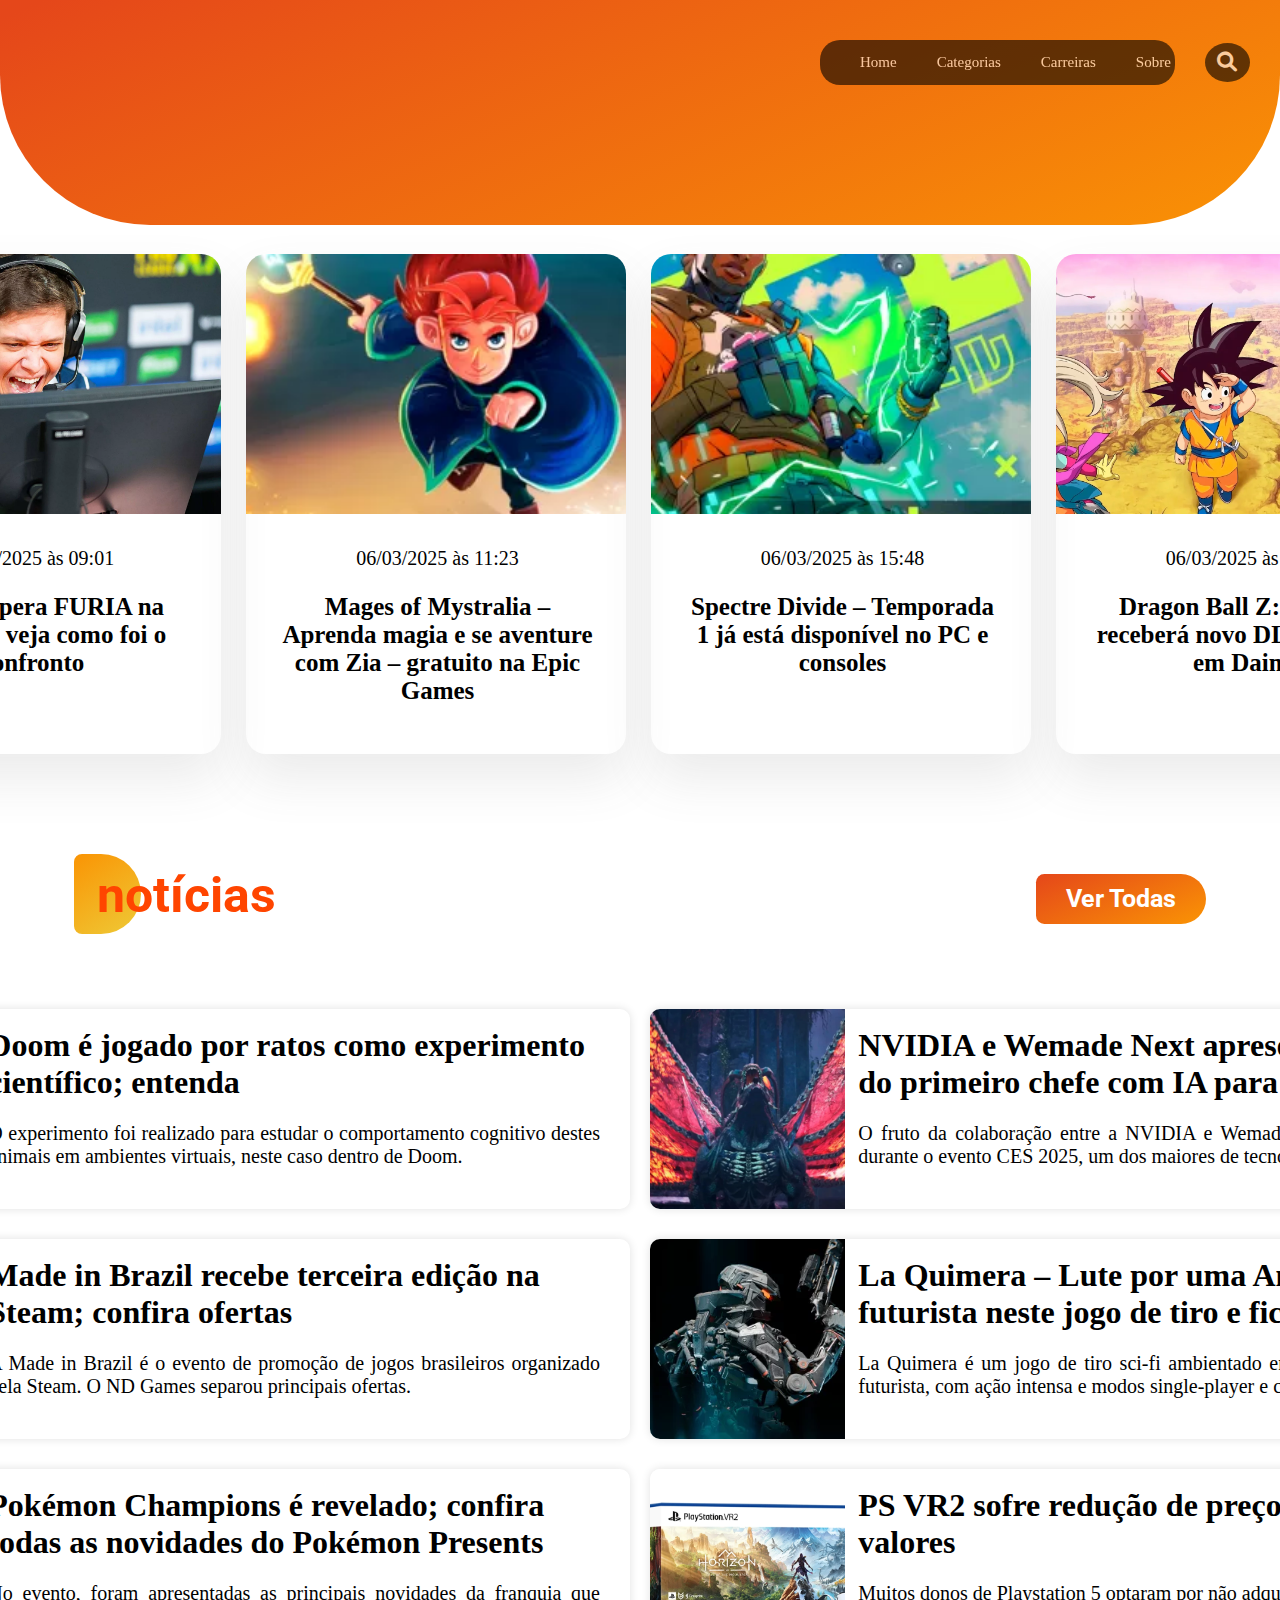
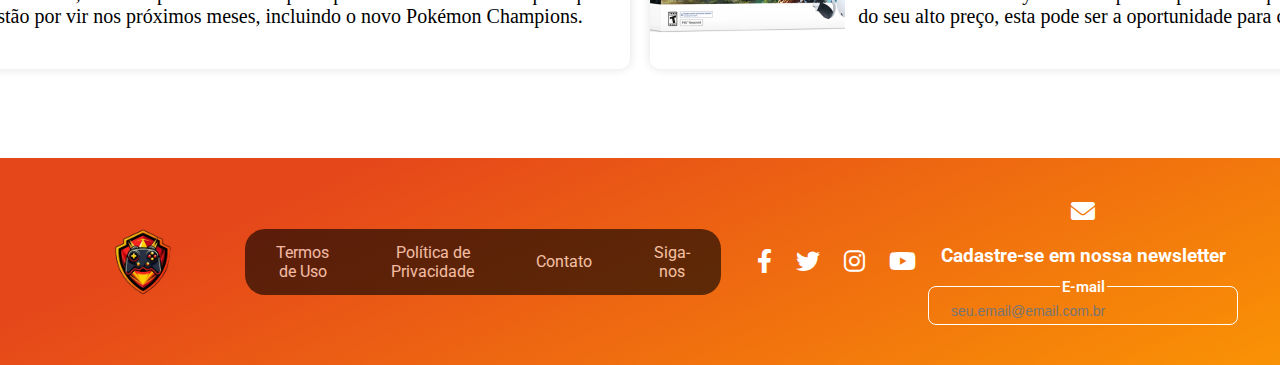
==== commit 152beeaa: "alterações hover noticias & newsletter footer" ====
--- a/site/index.html
+++ b/site/index.html
@@ -259,6 +259,18 @@
           <a href="" class="social-icon"><i class="fab fa-instagram"></i></a>
           <a href="" class="social-icon"><i class="fab fa-youtube"></i></a>
         </div>
+        <div class="newsLetter">
+          <a href="" class="social-icon"><i class="fa-solid fa-envelope"></i></a>
+          <h3>Cadastre-se em nossa newsletter</h3>
+          <div class="basaCampo">
+            <fieldset>
+              <legend>E-mail</legend>
+              <span data-name="email-news">
+                <input size="40" maxlength="400" placeholder="seu.email@email.com.br" value type="email" name="email-news">
+              </span>
+            </fieldset>
+        </div>
+        </div>
       </div>
     </footer>    
   </body>
--- a/site/style.css
+++ b/site/style.css
@@ -123,7 +123,7 @@
     /* translate: -44%; */
     color: black;
     font-family: sans-serif;
-    color: rgba(90, 34, 139);
+    color: orangered;
     font-family: "Roboto", sans-serif;
 }
 #btTodos {
@@ -296,6 +296,10 @@
 .textoNoticiaDoDia h1 {
     font-size: 25px;
     color: black;
+    transition: color 0.5s ease;
+}
+.textoNoticiaDoDia h1:hover {
+    color: orange;
 }
 .textoNoticiaDoDia a {
     text-decoration: none;
@@ -408,4 +412,43 @@
 
 .social-icon:hover {
     color: #555;
+}
+fieldset {
+    border: 1px solid white;
+    border-radius: 8px;
+    width: 268px;
+    height: 30px;
+    margin-top: -8px;
+    padding-left: 20px;
+    padding-right: 20px;
+    display: block !important;
+}
+legend {
+    float: none;
+    width: auto;
+    padding: 0 5px;
+    margin: 0;
+    color: white;
+    font-weight: 600;
+    font-size: 15px;
+    box-sizing: border-box;
+    display: block;
+    unicode-bidi: isolate;
+    padding-inline: 2px;
+}
+span {
+    position: relative;
+    font-size: 100%;
+    clear: left;
+    box-sizing: border-box;
+}
+input {
+    width: 100%;
+    height: 20px;
+    color: white;
+    direction: ltr;
+    background: none;
+    font-size: 14px;
+    border: 0 !important;
+    box-sizing: border-box;
 }